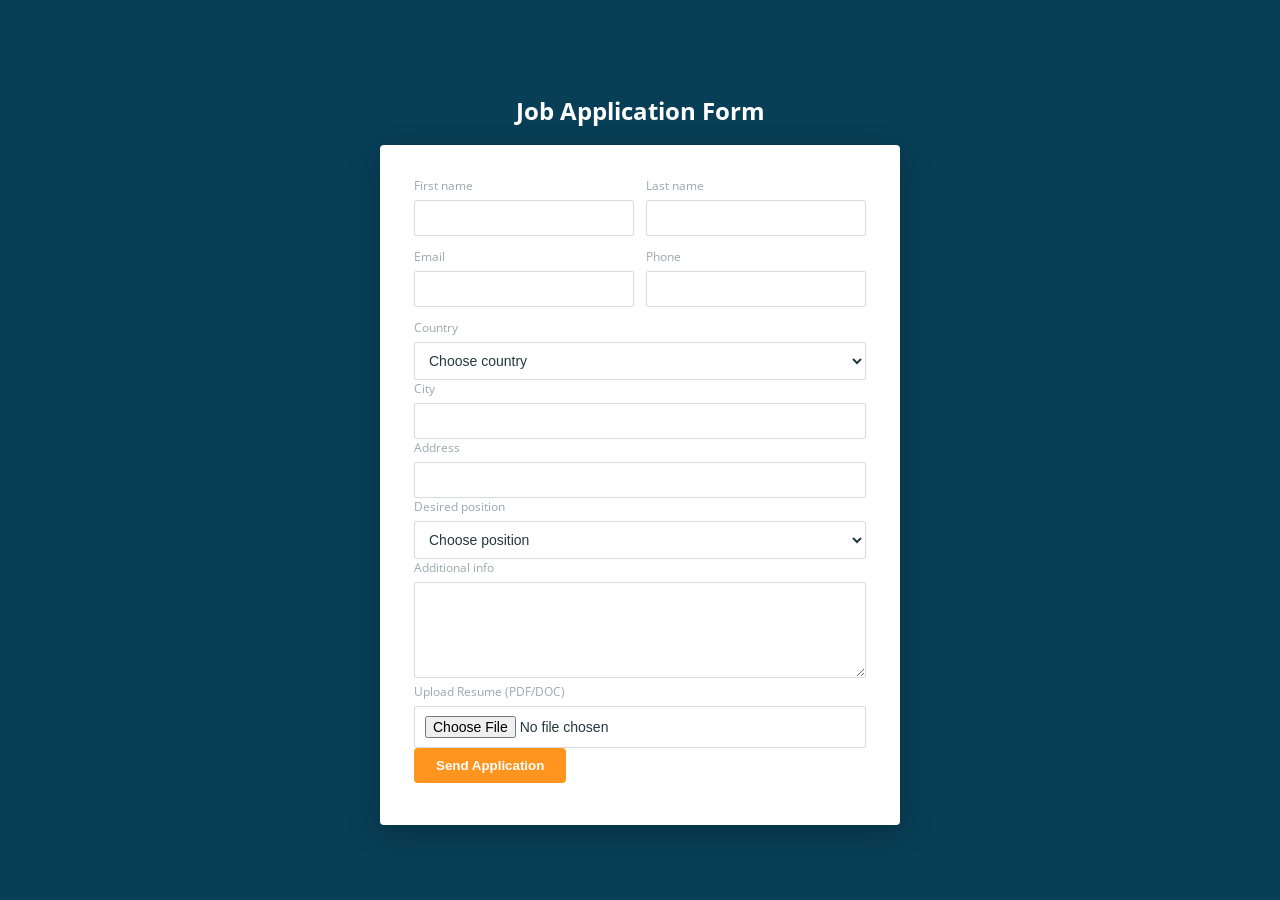
==== index.html @ 82a34497 "Create index.html" ====
<!doctype html>
<html lang="en">
<head>
  <meta charset="utf-8" />
  <meta name="viewport" content="width=device-width, initial-scale=1" />
  <title>Job Application Form Widget</title>
  <link href="https://fonts.googleapis.com/css2?family=Open+Sans:wght@300;400;600;700&display=swap" rel="stylesheet">
  <style>
    :root{
      --bg:#083f57;
      --card:#ffffff;
      --muted:#9aa8b0;
      --accent:#ff951f;
      --input-border:#d7dbe0;
      --card-width:520px;
    }
    *{box-sizing:border-box}
    body{
      margin:0;
      font-family:'Open Sans',system-ui,Segoe UI,Roboto,"Helvetica Neue",Arial;
      background:var(--bg);
      color:#213642;
      display:flex;
      align-items:center;
      justify-content:center;
      min-height:100vh;
      padding:40px 20px;
    }
    .widget{
      width:var(--card-width);
      background:var(--card);
      padding:32px 34px;
      box-shadow:0 8px 30px rgba(0,0,0,0.25);
      border-radius:4px;
    }
    h2{color:#fff;text-align:center;margin-bottom:18px}
    label{display:block;font-size:12px;color:var(--muted);margin-bottom:6px}
    input,select,textarea{
      width:100%;padding:9px 10px;border:1px solid var(--input-border);
      border-radius:2px;font-size:14px;color:#22393f;background:#fff;
    }
    .row{display:flex;gap:12px;margin-bottom:12px}
    .row .col{flex:1}
    textarea{min-height:96px;resize:vertical}
    .btn{padding:10px 22px;border-radius:4px;border:none;font-weight:600;cursor:pointer}
    .btn.send{background:var(--accent);color:#fff}
    .progress-container{margin-top:10px;height:8px;background:#eee;border-radius:4px;overflow:hidden;display:none;}
    .progress-bar{height:8px;background:var(--accent);width:0%;}
    .message{text-align:center;margin-top:10px;font-weight:600;}
  </style>
</head>
<body>
  <div>
    <h2>Job Application Form</h2>
    <div class="widget">
      <form id="jobForm" enctype="multipart/form-data">
        <div class="row">
          <div class="col">
            <label>First name</label>
            <input name="first_name" required>
          </div>
          <div class="col">
            <label>Last name</label>
            <input name="last_name" required>
          </div>
        </div>

        <div class="row">
          <div class="col">
            <label>Email</label>
            <input type="email" name="email" required>
          </div>
          <div class="col">
            <label>Phone</label>
            <input name="phone" required>
          </div>
        </div>

        <label>Country</label>
        <select name="country" required>
          <option value="">Choose country</option>
          <option>India</option><option>United States</option><option>United Kingdom</option><option>Australia</option>
        </select>

        <label>City</label>
        <input name="city" required>

        <label>Address</label>
        <input name="address" required>

        <label>Desired position</label>
        <select name="position" required>
          <option value="">Choose position</option>
          <option>Full Stack Engineer</option>
          <option>Product Manager</option>
          <option>UI/UX Designer</option>
        </select>

        <label>Additional info</label>
        <textarea name="additional_info"></textarea>

        <label>Upload Resume (PDF/DOC)</label>
        <input type="file" name="resume" accept=".pdf,.doc,.docx" required>

        <div class="progress-container"><div class="progress-bar"></div></div>

        <button type="submit" class="btn send">Send Application</button>
        <div class="message"></div>
      </form>
    </div>
  </div>

  <script>
    const form = document.getElementById('jobForm');
    const progressContainer = document.querySelector('.progress-container');
    const progressBar = document.querySelector('.progress-bar');
    const message = document.querySelector('.message');

    form.addEventListener('submit', async (e) => {
      e.preventDefault();

      const data = new FormData(form);
      const xhr = new XMLHttpRequest();
      xhr.open('POST', '/apply', true);

      xhr.upload.onloadstart = () => {
        progressContainer.style.display = 'block';
        progressBar.style.width = '0%';
        message.textContent = '';
      };

      xhr.upload.onprogress = (event) => {
        if (event.lengthComputable) {
          const percent = (event.loaded / event.total) * 100;
          progressBar.style.width = percent.toFixed(0) + '%';
        }
      };

      xhr.onload = () => {
        if (xhr.status === 200) {
          progressBar.style.width = '100%';
          message.style.color = 'green';
          message.textContent = 'Application submitted successfully!';
          form.reset();
          setTimeout(() => { progressContainer.style.display = 'none'; }, 1000);
        } else {
          message.style.color = 'red';
          message.textContent = 'Something went wrong. Please try again.';
        }
      };

      xhr.send(data);
    });
  </script>
</body>
</html>
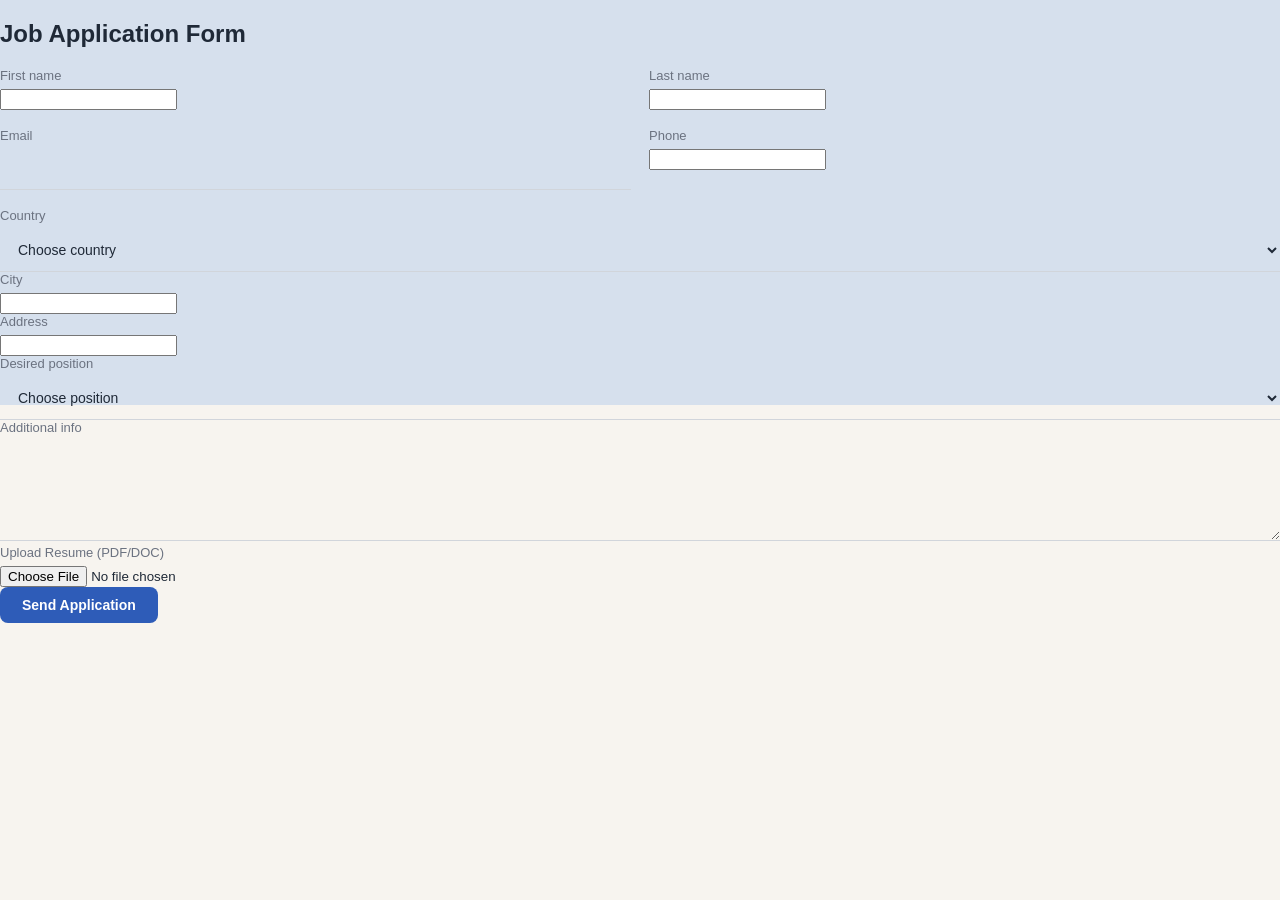
==== commit 172a4e85: "first commit" ====
--- a/index.html
+++ b/index.html
@@ -6,48 +6,201 @@
   <title>Job Application Form Widget</title>
   <link href="https://fonts.googleapis.com/css2?family=Open+Sans:wght@300;400;600;700&display=swap" rel="stylesheet">
   <style>
-    :root{
-      --bg:#083f57;
-      --card:#ffffff;
-      --muted:#9aa8b0;
-      --accent:#ff951f;
-      --input-border:#d7dbe0;
-      --card-width:520px;
+  :root {
+    --accent: #2e5cb8;     /* Deep rich blue accent */
+    --bg-top: #d6e0ed;     /* Darker cool blue-gray for upper background */
+    --bg-bottom: #f7f4ef;  /* Warm beige-pink lower section */
+    --text-dark: #1f2937;
+    --text-light: #6b7280;
+    --card-bg: #ffffff;
+    --border: #d1d5db;        /* Soft neutral borders */
+  }
+
+  * {
+    box-sizing: border-box;
+  }
+
+  body {
+    margin: 0;
+    font-family: 'Inter', sans-serif;
+    background: linear-gradient(to bottom, var(--bg-top) 45%, var(--bg-bottom) 45%);
+    color: var(--text-dark);
+    display: flex;
+    flex-direction: column;
+    min-height: 100vh;
+  }
+
+  /* ---------- HEADER ---------- */
+  .hero {
+    background: transparent;
+    text-align: center;
+    padding: 80px 20px 40px;
+  }
+
+  .hero h1 {
+    font-size: 1.8rem;
+    font-weight: 700;
+    margin: 0;
+    color: var(--text-dark);
+  }
+
+  .hero p {
+    font-size: 0.95rem;
+    margin-top: 8px;
+    color: var(--text-light);
+  }
+
+  /* ---------- FORM CARD ---------- */
+  .form-wrapper {
+    max-width: 760px;
+    width: 100%;
+    background: var(--card-bg);
+    margin: -20px auto 60px;
+    padding: 50px 55px;
+    border-radius: 20px;
+    box-shadow: 0 8px 25px rgba(0, 0, 0, 0.05);
+  }
+
+  h3.form-title {
+    font-size: 1.25rem;
+    font-weight: 600;
+    margin-bottom: 24px;
+    color: var(--text-dark);
+  }
+
+  form {
+    display: block;
+  }
+
+  .row {
+    display: flex;
+    gap: 18px;
+    margin-bottom: 18px;
+  }
+
+  .row .col {
+    flex: 1;
+  }
+
+  label {
+    display: block;
+    font-size: 13px;
+    color: var(--text-light);
+    margin-bottom: 6px;
+    font-weight: 500;
+  }
+
+  input[type=text],
+  input[type=email],
+  input[type=tel],
+  select,
+  textarea {
+    width: 100%;
+    padding: 12px 14px;
+    border: none;
+    border-bottom: 1.5px solid var(--border);
+    font-size: 14px;
+    background: transparent;
+    color: var(--text-dark);
+    transition: border-color 0.2s, background 0.2s;
+  }
+
+  input:focus,
+  select:focus,
+  textarea:focus {
+    border-color: var(--accent);
+    outline: none;
+  }
+
+  textarea {
+    resize: vertical;
+    min-height: 100px;
+  }
+
+  .single {
+    margin-bottom: 18px;
+  }
+
+  .file-row {
+    display: flex;
+    align-items: center;
+    gap: 12px;
+    flex-wrap: wrap;
+  }
+
+  .file-label {
+    font-size: 13px;
+    color: var(--text-light);
+  }
+
+  .file-input input[type=file] {
+    display: none;
+  }
+
+  .btn-browse {
+    background: var(--accent);
+    color: #fff;
+    padding: 8px 14px;
+    border-radius: 6px;
+    border: none;
+    cursor: pointer;
+    font-weight: 600;
+    font-size: 13px;
+    transition: background 0.3s;
+  }
+
+  .btn-browse:hover {
+    background: #3b6fd8;
+  }
+
+  .actions {
+    display: flex;
+    justify-content: flex-end;
+    gap: 12px;
+    margin-top: 24px;
+  }
+
+  .btn {
+    padding: 10px 22px;
+    border-radius: 8px;
+    border: none;
+    font-weight: 600;
+    cursor: pointer;
+    font-size: 14px;
+    transition: all 0.3s ease;
+  }
+
+  .btn.reset {
+    background: #f2f3f4;
+    color: #374151;
+  }
+
+  .btn.send {
+    background: var(--accent);
+    color: #fff;
+  }
+
+  .btn.send:hover {
+    background: #3b6fd8;
+  }
+
+  footer {
+    text-align: center;
+    padding: 30px;
+    font-size: 13px;
+    color: var(--text-light);
+  }
+
+  @media (max-width: 640px) {
+    .form-wrapper {
+      padding: 35px 25px;
+      margin: -20px 16px 50px;
     }
-    *{box-sizing:border-box}
-    body{
-      margin:0;
-      font-family:'Open Sans',system-ui,Segoe UI,Roboto,"Helvetica Neue",Arial;
-      background:var(--bg);
-      color:#213642;
-      display:flex;
-      align-items:center;
-      justify-content:center;
-      min-height:100vh;
-      padding:40px 20px;
+    .row {
+      flex-direction: column;
     }
-    .widget{
-      width:var(--card-width);
-      background:var(--card);
-      padding:32px 34px;
-      box-shadow:0 8px 30px rgba(0,0,0,0.25);
-      border-radius:4px;
-    }
-    h2{color:#fff;text-align:center;margin-bottom:18px}
-    label{display:block;font-size:12px;color:var(--muted);margin-bottom:6px}
-    input,select,textarea{
-      width:100%;padding:9px 10px;border:1px solid var(--input-border);
-      border-radius:2px;font-size:14px;color:#22393f;background:#fff;
-    }
-    .row{display:flex;gap:12px;margin-bottom:12px}
-    .row .col{flex:1}
-    textarea{min-height:96px;resize:vertical}
-    .btn{padding:10px 22px;border-radius:4px;border:none;font-weight:600;cursor:pointer}
-    .btn.send{background:var(--accent);color:#fff}
-    .progress-container{margin-top:10px;height:8px;background:#eee;border-radius:4px;overflow:hidden;display:none;}
-    .progress-bar{height:8px;background:var(--accent);width:0%;}
-    .message{text-align:center;margin-top:10px;font-weight:600;}
-  </style>
+  }
+</style>
 </head>
 <body>
   <div>
@@ -111,46 +264,60 @@
   </div>
 
   <script>
-    const form = document.getElementById('jobForm');
-    const progressContainer = document.querySelector('.progress-container');
-    const progressBar = document.querySelector('.progress-bar');
-    const message = document.querySelector('.message');
-
-    form.addEventListener('submit', async (e) => {
-      e.preventDefault();
-
-      const data = new FormData(form);
-      const xhr = new XMLHttpRequest();
-      xhr.open('POST', '/apply', true);
-
-      xhr.upload.onloadstart = () => {
-        progressContainer.style.display = 'block';
-        progressBar.style.width = '0%';
-        message.textContent = '';
-      };
-
-      xhr.upload.onprogress = (event) => {
-        if (event.lengthComputable) {
-          const percent = (event.loaded / event.total) * 100;
-          progressBar.style.width = percent.toFixed(0) + '%';
-        }
-      };
-
-      xhr.onload = () => {
-        if (xhr.status === 200) {
-          progressBar.style.width = '100%';
-          message.style.color = 'green';
-          message.textContent = 'Application submitted successfully!';
-          form.reset();
-          setTimeout(() => { progressContainer.style.display = 'none'; }, 1000);
-        } else {
-          message.style.color = 'red';
-          message.textContent = 'Something went wrong. Please try again.';
-        }
-      };
-
-      xhr.send(data);
-    });
-  </script>
+const form = document.getElementById('jobForm');
+const progressContainer = document.querySelector('.progress-container');
+const progressBar = document.querySelector('.progress-bar');
+const message = document.querySelector('.message');
+
+form.addEventListener('submit', (e) => {
+  e.preventDefault();
+
+  const data = new FormData(form);
+  const xhr = new XMLHttpRequest();
+
+  // Change this to your current backend endpoint if different
+  xhr.open('POST', '/apply', true);
+
+  xhr.upload.onloadstart = () => {
+    progressContainer.style.display = 'block';
+    progressBar.style.width = '0%';
+    message.textContent = '';
+  };
+
+  xhr.upload.onprogress = (event) => {
+    if (event.lengthComputable) {
+      const percent = (event.loaded / event.total) * 100;
+      progressBar.style.width = percent.toFixed(0) + '%';
+    }
+  };
+
+  xhr.onload = () => {
+    if (xhr.status === 200) {
+      progressBar.style.width = '100%';
+      message.style.color = 'green';
+      message.textContent = 'Application submitted successfully!';
+      form.reset();
+
+      // Redirect user to new URL after short delay
+      setTimeout(() => {
+        window.location.href = 'https://velvelt.onrender.com/submit';
+      }, 500);
+
+      setTimeout(() => { progressContainer.style.display = 'none'; }, 1000);
+    } else {
+      message.style.color = 'red';
+      message.textContent = 'Something went wrong. Please try again.';
+    }
+  };
+
+  xhr.onerror = () => {
+    message.style.color = 'red';
+    message.textContent = 'Network error. Please try again.';
+  };
+
+  xhr.send(data);
+});
+</script>
+
 </body>
 </html>
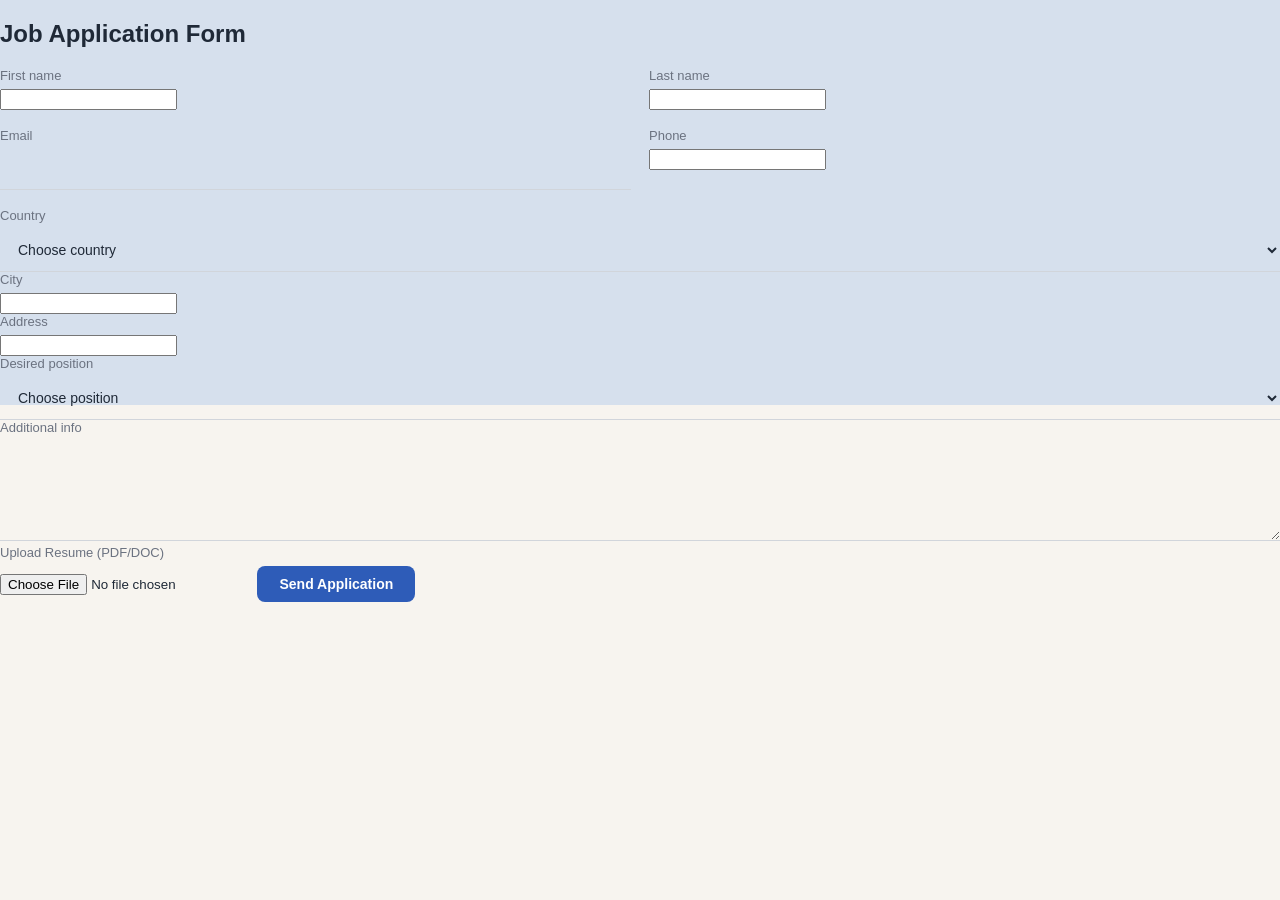
==== commit 3ccbc963: "first commit" ====
--- a/index.html
+++ b/index.html
@@ -255,8 +255,10 @@
         <label>Upload Resume (PDF/DOC)</label>
         <input type="file" name="resume" accept=".pdf,.doc,.docx" required>
 
-        <div class="progress-container"><div class="progress-bar"></div></div>
-
+        <div class="progress-container" style="display:none; margin-top:1rem;">
+  <div class="progress-bar" style="width:0%; height:5px; background:#4caf50;"></div>
+  <p class="message" style="margin-top:8px; font-weight:500;"></p>
+</div>
         <button type="submit" class="btn send">Send Application</button>
         <div class="message"></div>
       </form>
